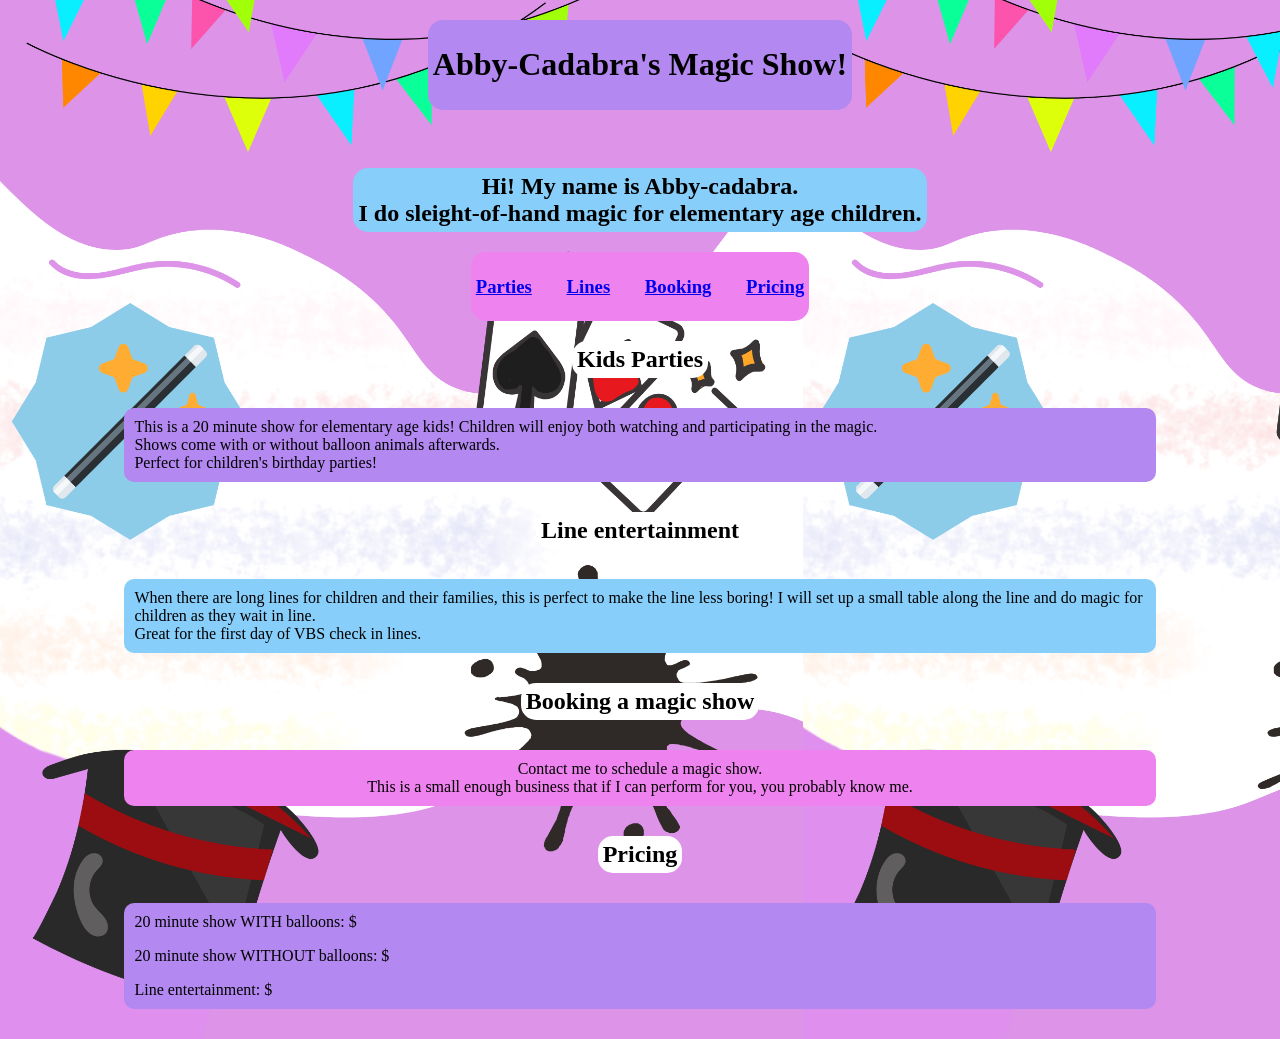
==== code/index.html @ 5446e2ca "Organize into folders" ====
<!DOCTYPE html>
<html>
    <head>
        <link rel="stylesheet" href="abracadabra.css">
        <title>Abby-Cadabra</title>
    </head>
    <body>
        <header>
            <div class="top">
            <h1>Abby-Cadabra's Magic Show!</h1>
            </div>
            <br>
            <h2 style="background-color: lightskyblue; border-color: lightskyblue;">Hi! My name is Abby-cadabra.
                <br>
                I do sleight-of-hand magic for elementary age children.
            </h2>
            <div class="navbar">
            <nav>
                <h3>
                <a href="#parties">Parties</a>
                <a href="#lines">Lines</a>
                <a href="#booking">Booking</a>
                <a href="#pricing">Pricing</a>
                </h3>
            </nav>
            </div>
            </header>
        </header>
        <section id="parties">
            <h2>Kids Parties</h2>
            <p>
                <div class="A">
                    This is a 20 minute show for elementary age kids!
                    Children will enjoy both watching and participating in the magic.
                    <br>
                    Shows come with or without balloon animals afterwards.
                    <br>
                    Perfect for children's birthday parties!
                </div>
            </p>
        </section>
        <section id="lines">
            <h2>Line entertainment</h2>
            <p>
                <div class="B">
                    When there are long lines for children and their families, this is perfect to make the line less boring!
                    I will set up a small table along the line and do magic for children as they wait in line.
                    <br>
                    Great for the first day of VBS check in lines.
                </div>
            </p>
        </section>
        <section id="booking">
            <h2>Booking a magic show</h2>
            <p>
                <div class="C">
                    Contact me to schedule a magic show.
                    <br>
                    This is a small enough business that if I can perform for you, you probably know me.
                </div>
                </p>
        </section>
        <section id="pricing">
            <h2>Pricing</h2>
            <div class="A">
                    20 minute show WITH balloons: $
                <p>
                    20 minute show WITHOUT balloons: $
                </p>
                    Line entertainment: $
            </div>
        </section>
        </body>
</html>
---- code/abracadabra.css ----
.top{
    background-color: rgb(179, 136, 240);
    width: fit-content;
    border: 5px solid rgb(179, 136, 240);
    border-radius: 15px;
    text-align: center;
    margin: 20px auto;
}
body{
    background-image: url("background.png");
    background-repeat: repeat-x;
    background-size: auto 100%;
}
.intro{
    background-color: rgb(1, 170, 200);
    text-align: center;
    border-style: solid;
    border-width: .5px;
    border-color: rgb(1, 170, 200);
}
.A{
    background-color: rgb(179, 136, 240);
    padding: 10px;
    border-radius: 10px;
    margin: 30px auto;
    width: 80%;

}
.B{
    /* background-color: rgb(125, 195, 245); */
    background-color: lightskyblue;
    border-radius: 10px;
    /* border-color: rgb(125, 195, 245); */
    margin: 30px auto;
    width: 80%;
    padding: 10px;
}
.C{
    /* background-color: rgb(241, 133, 187); */
    background-color: violet;
    width: 80%;
    border-radius: 10px;
    text-align: center;
    margin: 30px auto;
    padding: 10px;
}
.navbar{
    background-color: violet;
    width: fit-content;
    border: 5px solid violet;
    border-radius: 15px;
    text-align: center;
    margin: 20px auto;
    word-spacing: 30px;
}
h2{
    background-color: white;
    width: fit-content;
    border: 5px solid white;
    border-radius: 15px;
    text-align: center;
    margin: 20px auto;
}
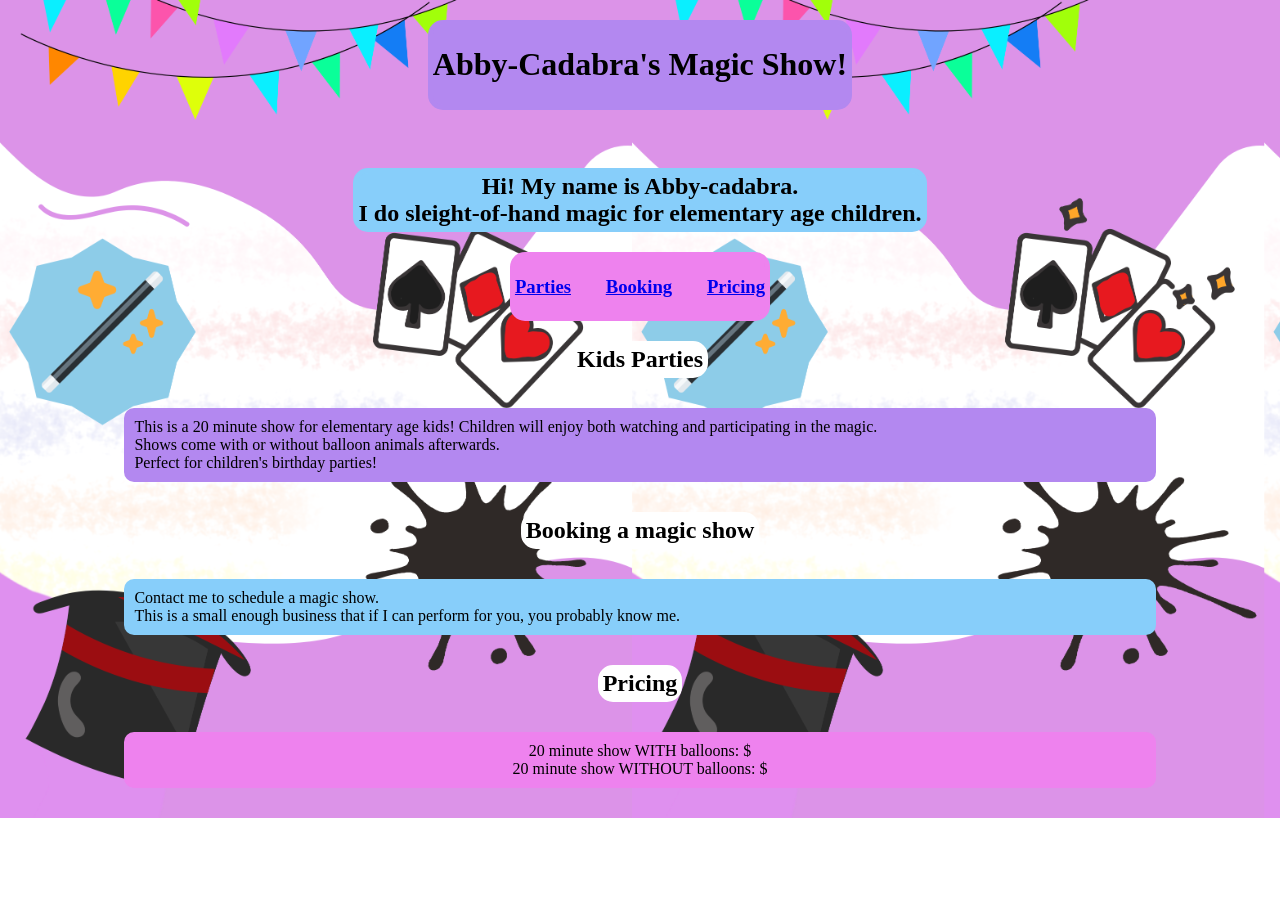
==== commit c0ca8e7f: "Remove a section" ====
--- a/code/index.html
+++ b/code/index.html
@@ -18,7 +18,6 @@
             <nav>
                 <h3>
                 <a href="#parties">Parties</a>
-                <a href="#lines">Lines</a>
                 <a href="#booking">Booking</a>
                 <a href="#pricing">Pricing</a>
                 </h3>
@@ -39,21 +38,11 @@
                 </div>
             </p>
         </section>
-        <section id="lines">
-            <h2>Line entertainment</h2>
-            <p>
-                <div class="B">
-                    When there are long lines for children and their families, this is perfect to make the line less boring!
-                    I will set up a small table along the line and do magic for children as they wait in line.
-                    <br>
-                    Great for the first day of VBS check in lines.
-                </div>
-            </p>
         </section>
         <section id="booking">
             <h2>Booking a magic show</h2>
             <p>
-                <div class="C">
+                <div class="B">
                     Contact me to schedule a magic show.
                     <br>
                     This is a small enough business that if I can perform for you, you probably know me.
@@ -62,12 +51,10 @@
         </section>
         <section id="pricing">
             <h2>Pricing</h2>
-            <div class="A">
-                    20 minute show WITH balloons: $
-                <p>
-                    20 minute show WITHOUT balloons: $
-                </p>
-                    Line entertainment: $
+            <div class="C">
+                20 minute show WITH balloons: $
+                <br>
+                20 minute show WITHOUT balloons: $
             </div>
         </section>
         </body>
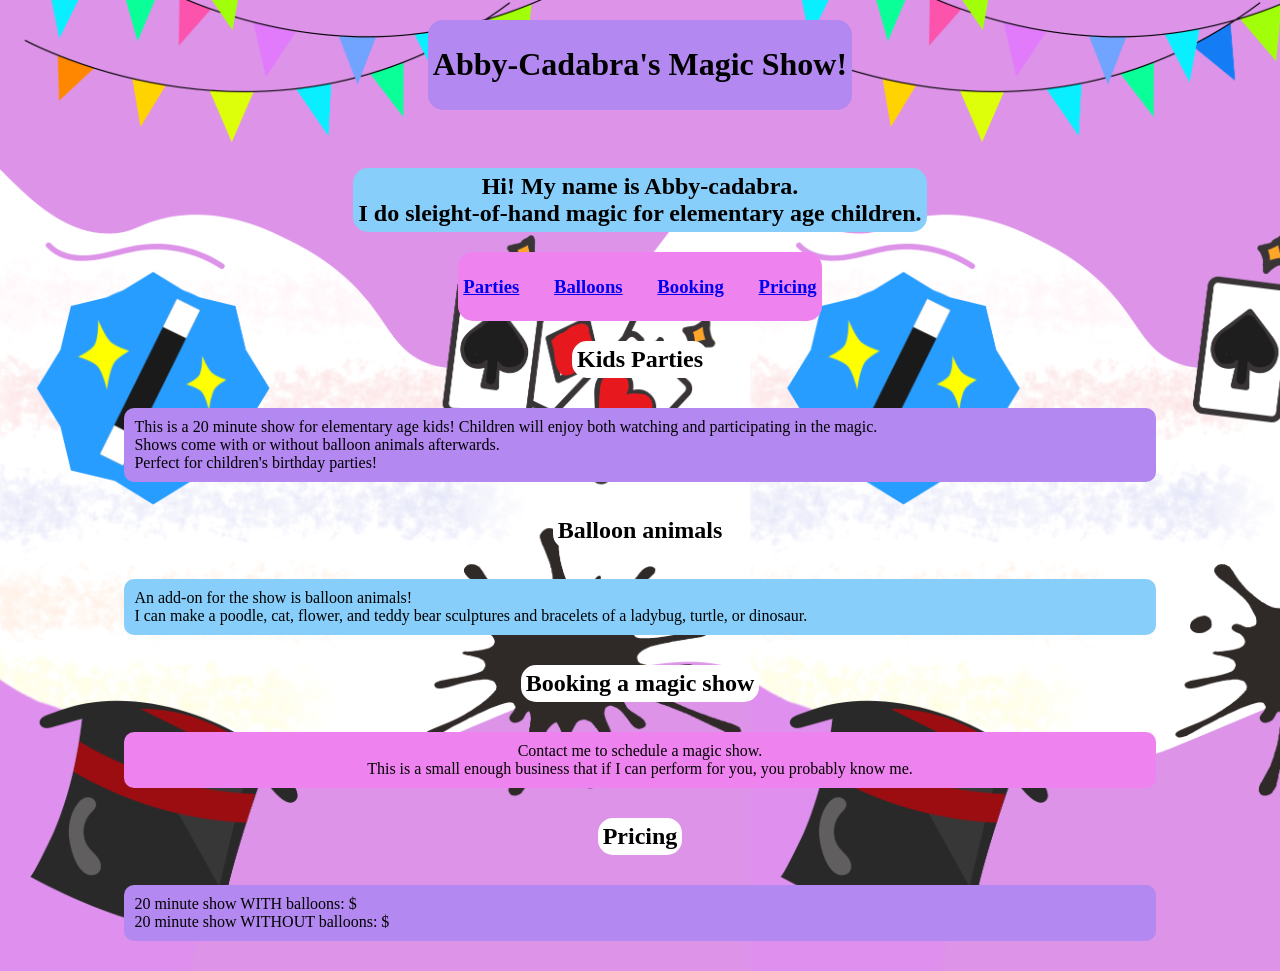
==== commit e05457df: "Add section about balloon animals" ====
--- a/code/index.html
+++ b/code/index.html
@@ -18,6 +18,7 @@
             <nav>
                 <h3>
                 <a href="#parties">Parties</a>
+                <a href="#balloons">Balloons</a>
                 <a href="#booking">Booking</a>
                 <a href="#pricing">Pricing</a>
                 </h3>
@@ -38,11 +39,18 @@
                 </div>
             </p>
         </section>
+        <section>
+            <h2>Balloon animals</h2>
+            <div class="B">
+                An add-on for the show is balloon animals!
+                <br>
+                I can make a poodle, cat, flower, and teddy bear sculptures and bracelets of a ladybug, turtle, or dinosaur.
+            </div>
         </section>
         <section id="booking">
             <h2>Booking a magic show</h2>
             <p>
-                <div class="B">
+                <div class="C">
                     Contact me to schedule a magic show.
                     <br>
                     This is a small enough business that if I can perform for you, you probably know me.
@@ -51,7 +59,7 @@
         </section>
         <section id="pricing">
             <h2>Pricing</h2>
-            <div class="C">
+            <div class="A">
                 20 minute show WITH balloons: $
                 <br>
                 20 minute show WITHOUT balloons: $
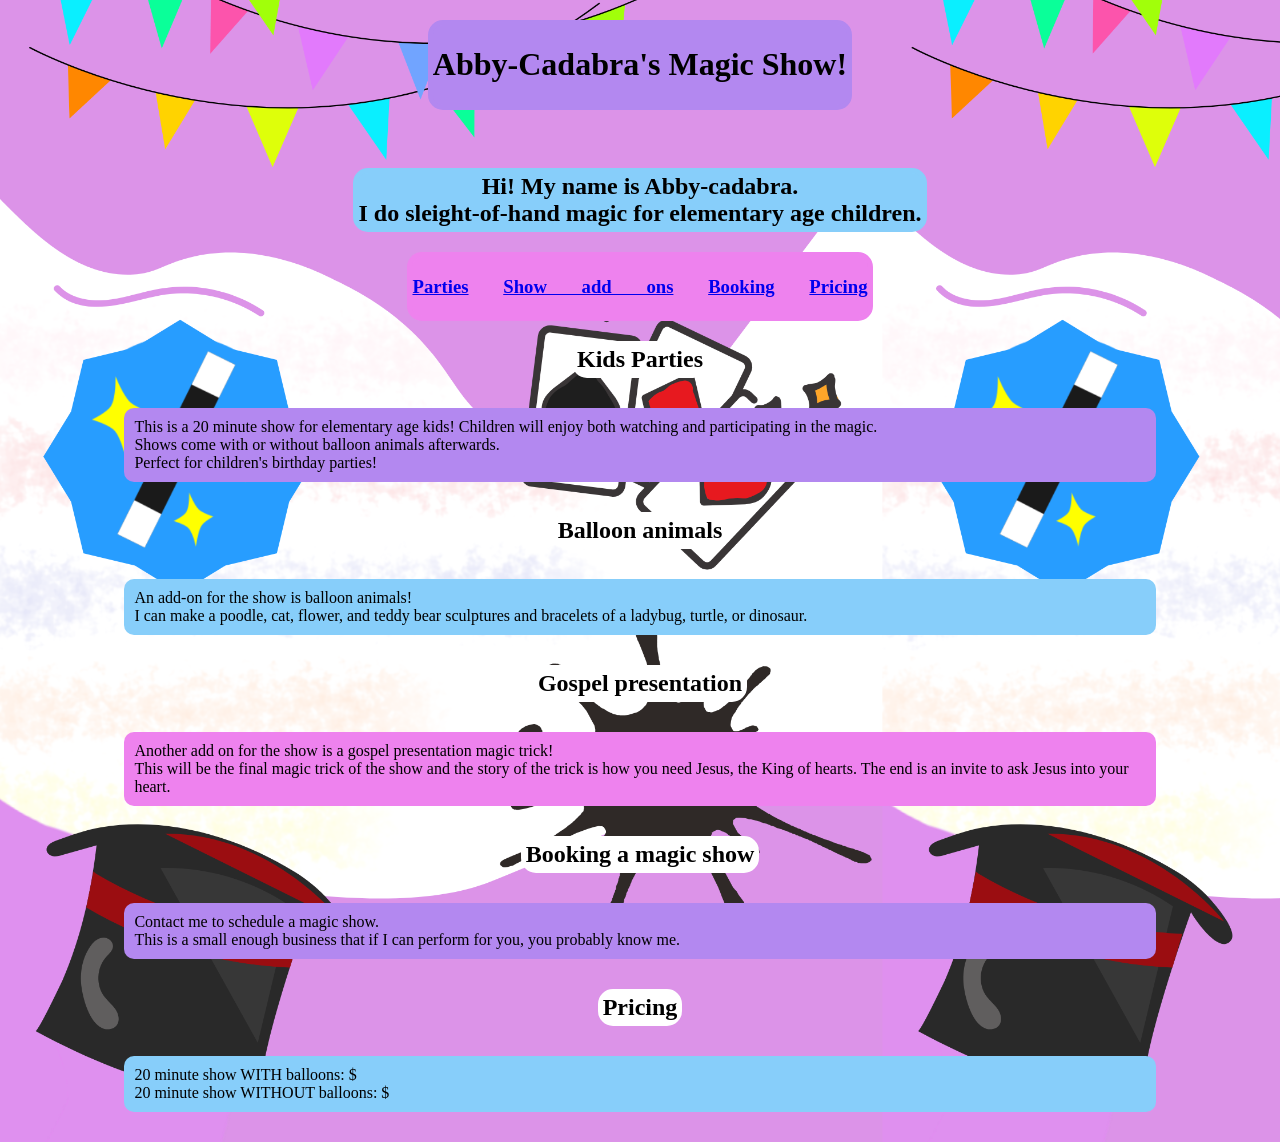
==== commit d1268cf9: "Add another add-on to the show" ====
--- a/code/index.html
+++ b/code/index.html
@@ -18,7 +18,7 @@
             <nav>
                 <h3>
                 <a href="#parties">Parties</a>
-                <a href="#balloons">Balloons</a>
+                <a href="#add-ons">Show add ons</a>
                 <a href="#booking">Booking</a>
                 <a href="#pricing">Pricing</a>
                 </h3>
@@ -39,18 +39,25 @@
                 </div>
             </p>
         </section>
-        <section>
+        <section id="add-ons">
             <h2>Balloon animals</h2>
             <div class="B">
                 An add-on for the show is balloon animals!
                 <br>
                 I can make a poodle, cat, flower, and teddy bear sculptures and bracelets of a ladybug, turtle, or dinosaur.
             </div>
+            <h2>Gospel presentation</h2>
+            <div class="C">
+                Another add on for the show is a gospel presentation magic trick!
+                <br>
+                This will be the final magic trick of the show and the story of the trick is how you need Jesus, the King of hearts.
+                The end is an invite to ask Jesus into your heart.
+            </div>
         </section>
         <section id="booking">
             <h2>Booking a magic show</h2>
             <p>
-                <div class="C">
+                <div class="A">
                     Contact me to schedule a magic show.
                     <br>
                     This is a small enough business that if I can perform for you, you probably know me.
@@ -59,7 +66,7 @@
         </section>
         <section id="pricing">
             <h2>Pricing</h2>
-            <div class="A">
+            <div class="B">
                 20 minute show WITH balloons: $
                 <br>
                 20 minute show WITHOUT balloons: $
--- a/code/abracadabra.css
+++ b/code/abracadabra.css
@@ -40,7 +40,6 @@
     background-color: violet;
     width: 80%;
     border-radius: 10px;
-    text-align: center;
     margin: 30px auto;
     padding: 10px;
 }
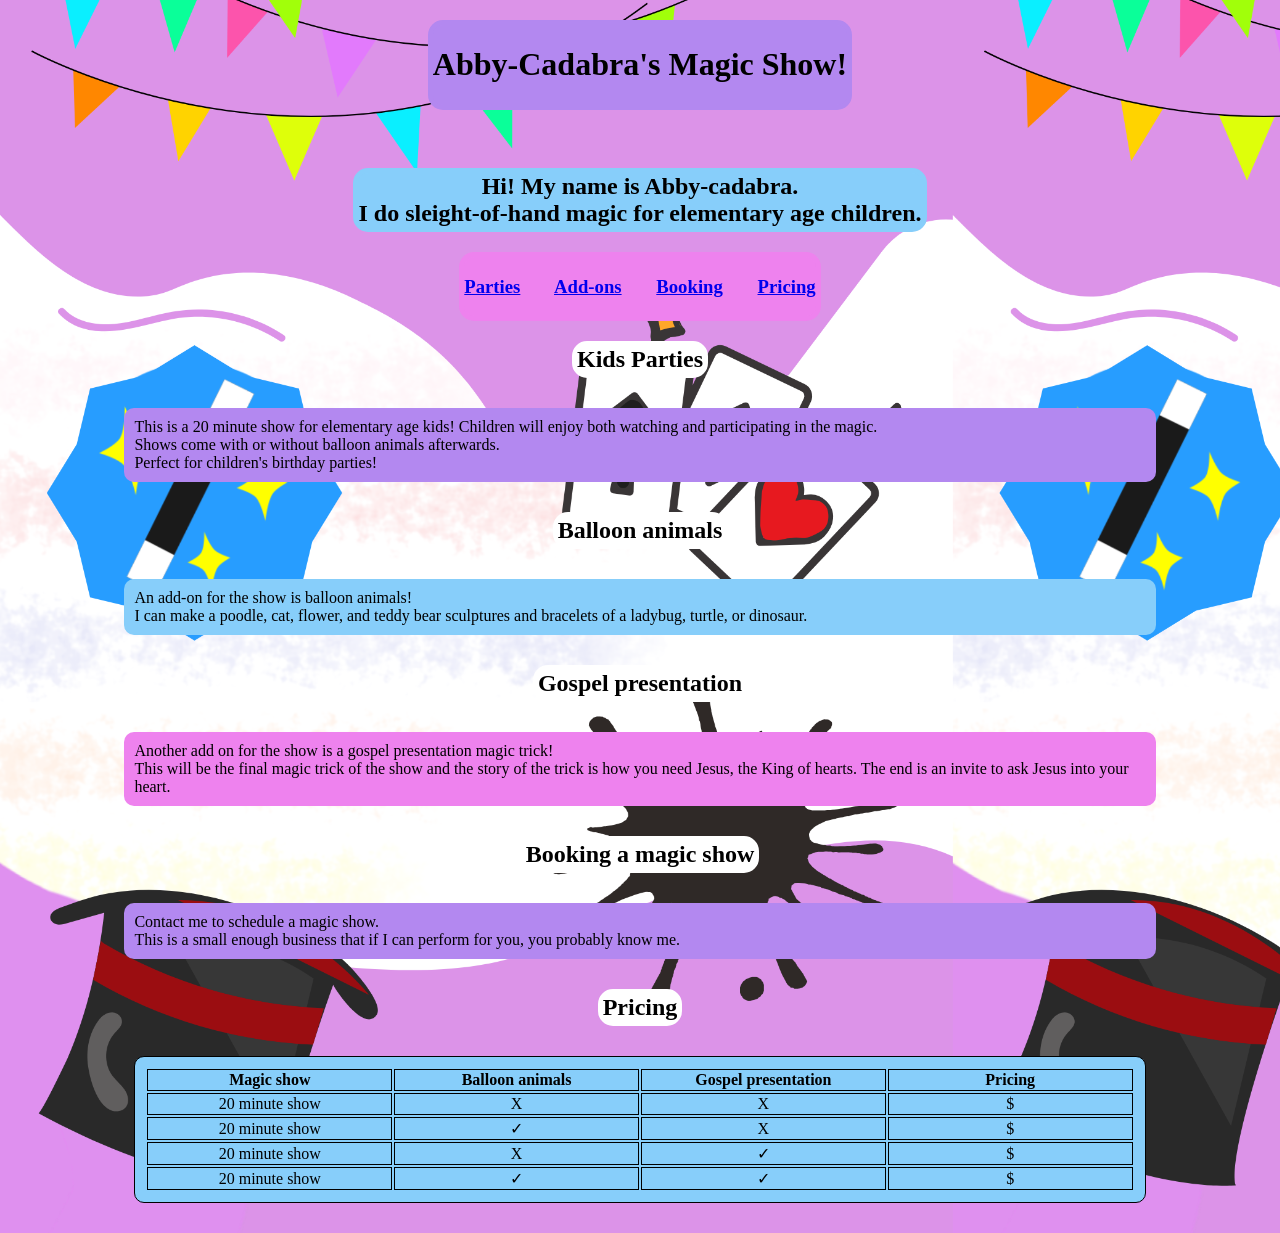
==== commit a17bc3cb: "Change pricing section to a table" ====
--- a/code/index.html
+++ b/code/index.html
@@ -18,7 +18,7 @@
             <nav>
                 <h3>
                 <a href="#parties">Parties</a>
-                <a href="#add-ons">Show add ons</a>
+                <a href="#add-ons">Add-ons</a>
                 <a href="#booking">Booking</a>
                 <a href="#pricing">Pricing</a>
                 </h3>
@@ -66,10 +66,42 @@
         </section>
         <section id="pricing">
             <h2>Pricing</h2>
-            <div class="B">
-                20 minute show WITH balloons: $
+            <div>
+                <!-- 20 minute show WITH balloons: $
                 <br>
-                20 minute show WITHOUT balloons: $
+                20 minute show WITHOUT balloons: $ -->
+                <table class="B">
+                <tr>
+                    <th>Magic show</th>
+                    <th>Balloon animals</th>
+                    <th>Gospel presentation</th>
+                    <th>Pricing</th>
+                    </tr>
+                    <tr>
+                        <td>20 minute show</td>
+                        <td>X</td>
+                        <td>X</td>
+                        <td>$ </td>
+                    </tr>
+                    <tr>
+                        <td>20 minute show</td>
+                        <td>✓</td>
+                        <td>X</td>
+                        <td>$ </td>
+                    </tr>
+                    <tr>
+                        <td>20 minute show</td>
+                        <td>X</td>
+                        <td>✓</td>
+                        <td>$ </td>
+                    </tr>
+                    <tr>
+                        <td>20 minute show</td>
+                        <td>✓</td>
+                        <td>✓</td>
+                        <td>$ </td>
+                    </tr>
+                </table>
             </div>
         </section>
         </body>
--- a/code/abracadabra.css
+++ b/code/abracadabra.css
@@ -60,3 +60,12 @@
     text-align: center;
     margin: 20px auto;
 }
+table, th, td{
+    border: 1px solid black;
+    padding: 1px;
+    width: 80%;
+    margin: 0 auto;
+    table-layout: fixed;
+    background-color: lightskyblue;
+    text-align: center;
+}
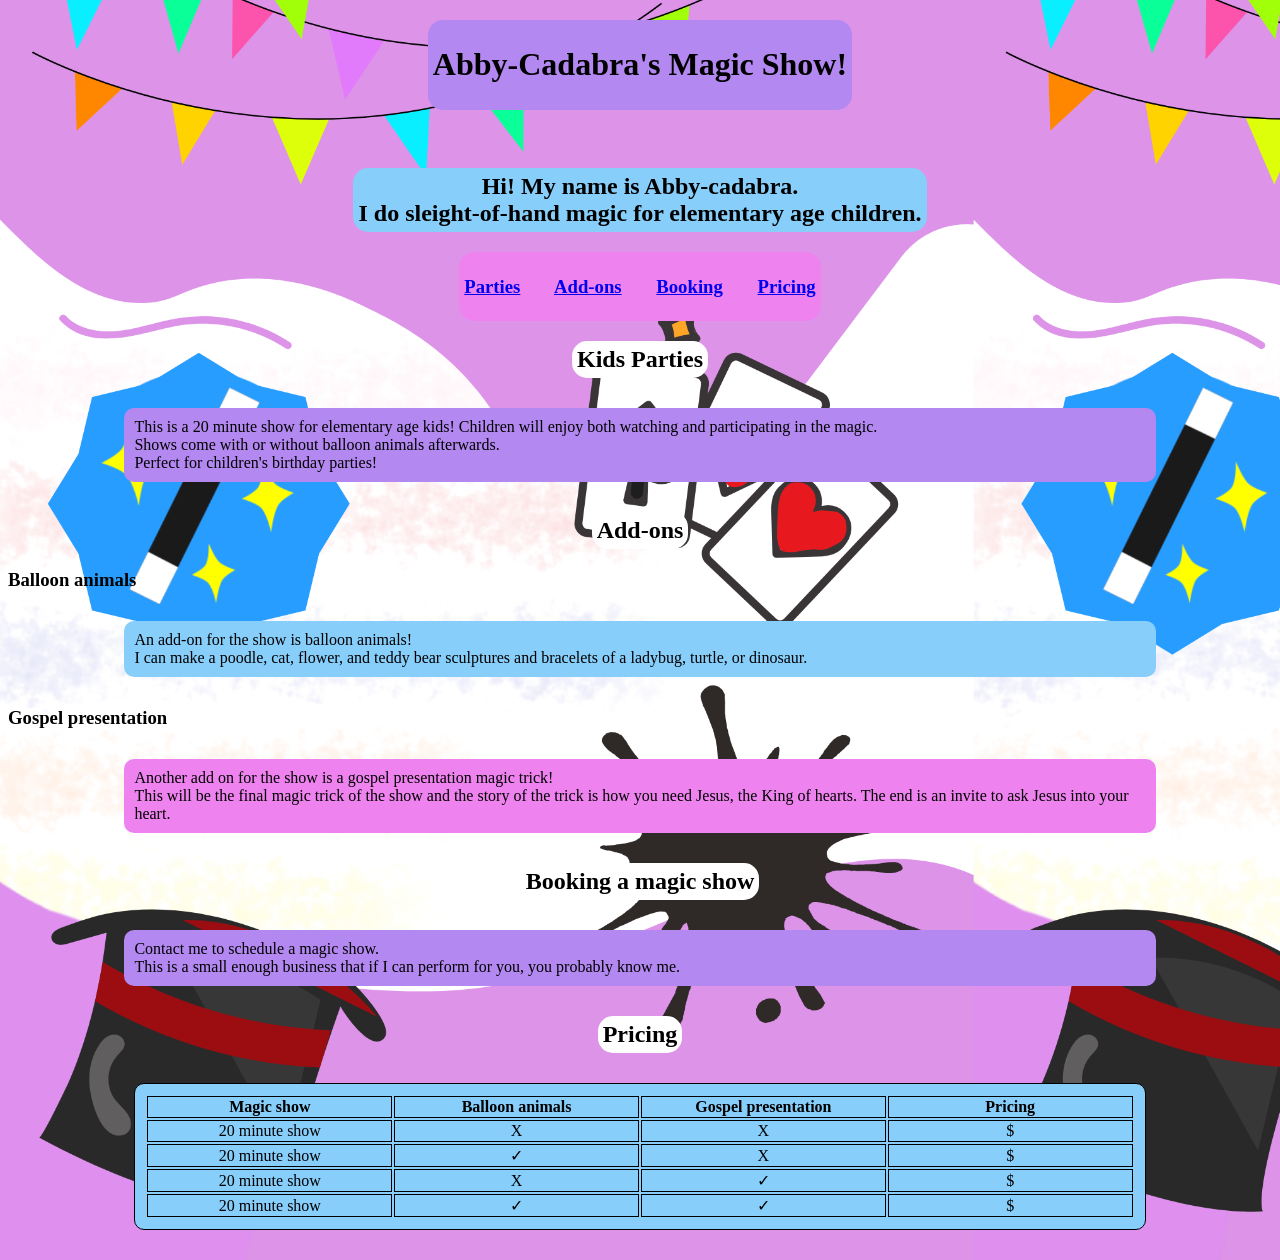
==== commit 03353149: "Add h3 formatting" ====
--- a/code/index.html
+++ b/code/index.html
@@ -40,13 +40,14 @@
             </p>
         </section>
         <section id="add-ons">
-            <h2>Balloon animals</h2>
+            <h2>Add-ons</h2>
+            <h3>Balloon animals</h3>
             <div class="B">
                 An add-on for the show is balloon animals!
                 <br>
                 I can make a poodle, cat, flower, and teddy bear sculptures and bracelets of a ladybug, turtle, or dinosaur.
             </div>
-            <h2>Gospel presentation</h2>
+            <h3>Gospel presentation</h3>
             <div class="C">
                 Another add on for the show is a gospel presentation magic trick!
                 <br>
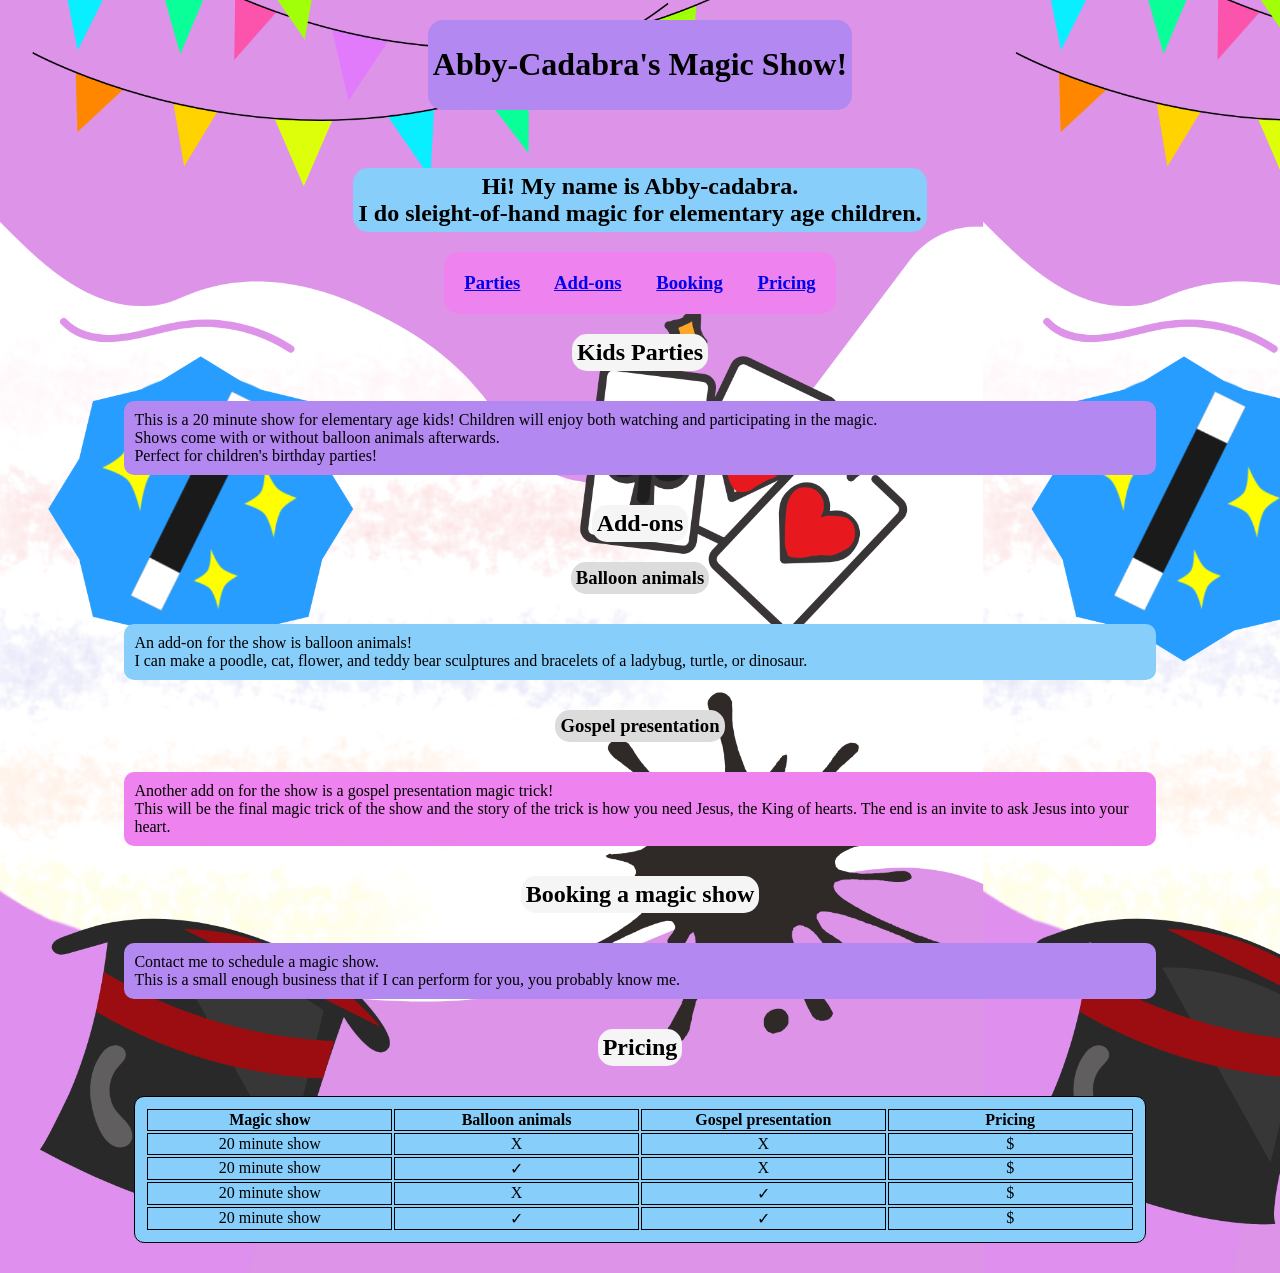
==== commit 9cea70ce: "Formatted add-ons better" ====
--- a/code/index.html
+++ b/code/index.html
@@ -14,9 +14,9 @@
                 <br>
                 I do sleight-of-hand magic for elementary age children.
             </h2>
-            <div class="navbar">
+            <div>
             <nav>
-                <h3>
+                <h3 style="background-color: violet; border: 20px solid violet; word-spacing: 30px;">
                 <a href="#parties">Parties</a>
                 <a href="#add-ons">Add-ons</a>
                 <a href="#booking">Booking</a>
--- a/code/abracadabra.css
+++ b/code/abracadabra.css
@@ -53,9 +53,17 @@
     word-spacing: 30px;
 }
 h2{
-    background-color: white;
+    background-color: whitesmoke;
     width: fit-content;
-    border: 5px solid white;
+    border: 5px solid whitesmoke;
+    border-radius: 15px;
+    text-align: center;
+    margin: 20px auto;
+}
+h3{
+    background-color: gainsboro;
+    width: fit-content;
+    border: 5px solid gainsboro;
     border-radius: 15px;
     text-align: center;
     margin: 20px auto;
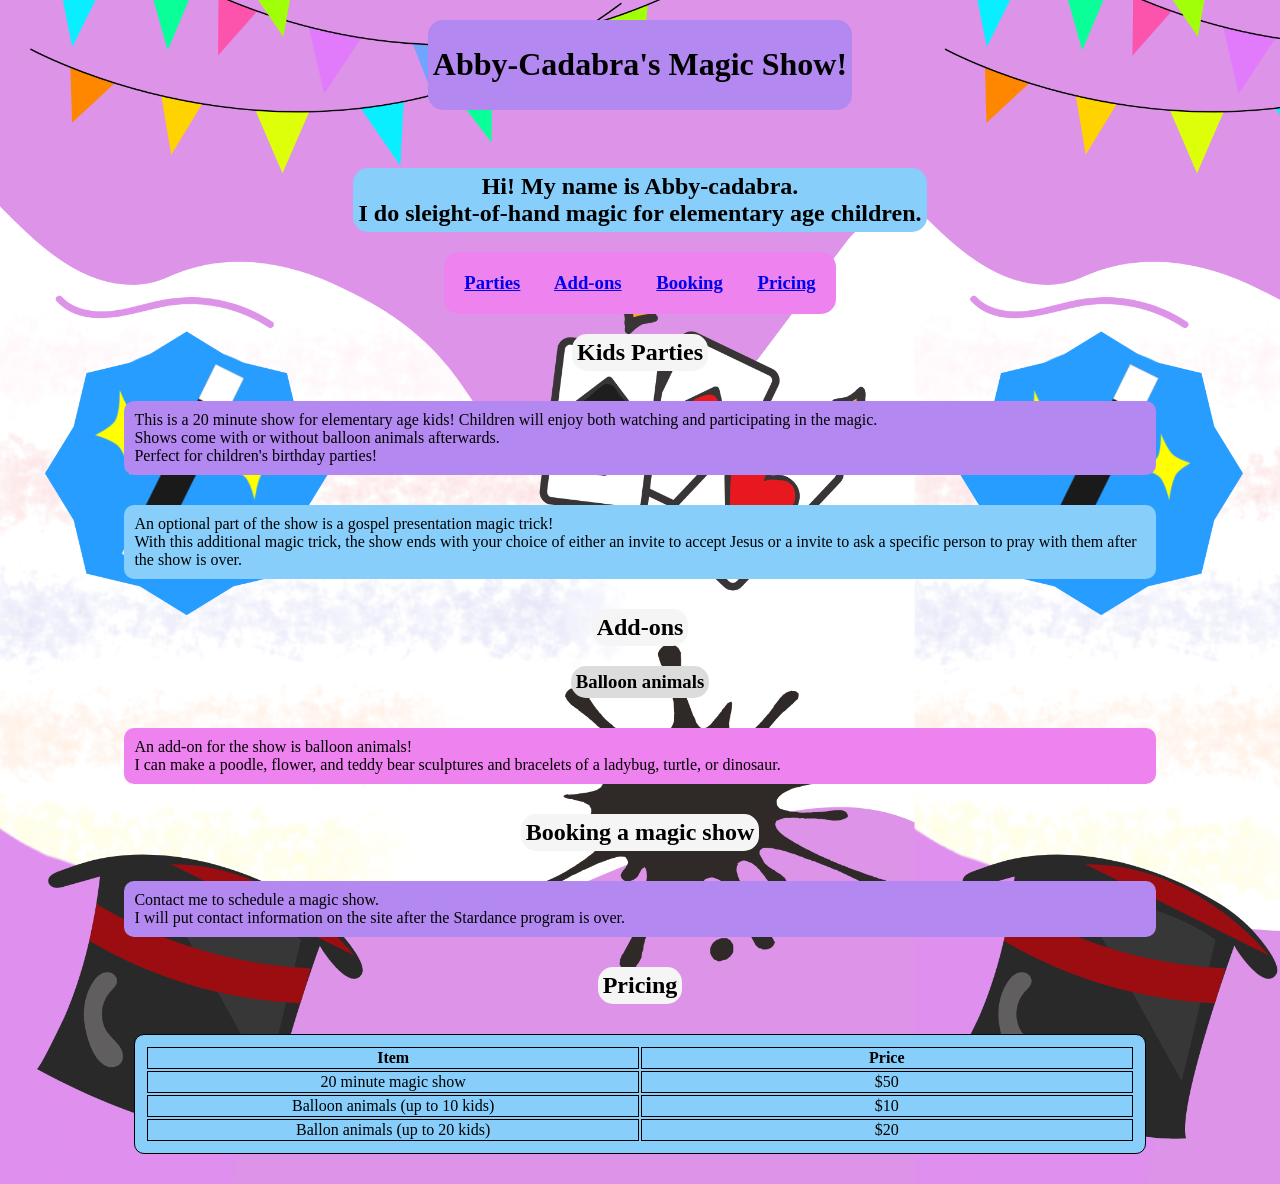
==== commit 0cc8c794: "Add pricing" ====
--- a/code/index.html
+++ b/code/index.html
@@ -3,6 +3,7 @@
     <head>
         <link rel="stylesheet" href="abracadabra.css">
         <title>Abby-Cadabra</title>
+        <link rel="icon" type="image/png" sizes="32x32" href="favicon.png">
     </head>
     <body>
         <header>
@@ -38,21 +39,22 @@
                     Perfect for children's birthday parties!
                 </div>
             </p>
+            <p>
+                <div class="B">
+                    An optional part of the show is a gospel presentation magic trick!
+                    <br>
+                    With this additional magic trick, the show ends with your choice of either an invite to accept Jesus
+                    or a invite to ask a specific person to pray with them after the show is over.
+                </div>
+            </p>
         </section>
         <section id="add-ons">
             <h2>Add-ons</h2>
             <h3>Balloon animals</h3>
-            <div class="B">
+            <div class="C">
                 An add-on for the show is balloon animals!
                 <br>
-                I can make a poodle, cat, flower, and teddy bear sculptures and bracelets of a ladybug, turtle, or dinosaur.
-            </div>
-            <h3>Gospel presentation</h3>
-            <div class="C">
-                Another add on for the show is a gospel presentation magic trick!
-                <br>
-                This will be the final magic trick of the show and the story of the trick is how you need Jesus, the King of hearts.
-                The end is an invite to ask Jesus into your heart.
+                I can make a poodle, flower, and teddy bear sculptures and bracelets of a ladybug, turtle, or dinosaur.
             </div>
         </section>
         <section id="booking">
@@ -61,46 +63,29 @@
                 <div class="A">
                     Contact me to schedule a magic show.
                     <br>
-                    This is a small enough business that if I can perform for you, you probably know me.
+                    I will put contact information on the site after the Stardance program is over.
                 </div>
                 </p>
         </section>
         <section id="pricing">
             <h2>Pricing</h2>
             <div>
-                <!-- 20 minute show WITH balloons: $
-                <br>
-                20 minute show WITHOUT balloons: $ -->
                 <table class="B">
                 <tr>
-                    <th>Magic show</th>
-                    <th>Balloon animals</th>
-                    <th>Gospel presentation</th>
-                    <th>Pricing</th>
+                    <th>Item</th>
+                    <th>Price</th>
                     </tr>
                     <tr>
-                        <td>20 minute show</td>
-                        <td>X</td>
-                        <td>X</td>
-                        <td>$ </td>
+                        <td>20 minute magic show</td>
+                        <td>$50</td>
                     </tr>
                     <tr>
-                        <td>20 minute show</td>
-                        <td>✓</td>
-                        <td>X</td>
-                        <td>$ </td>
+                        <td>Balloon animals (up to 10 kids)</td>
+                        <td>$10</td>
                     </tr>
                     <tr>
-                        <td>20 minute show</td>
-                        <td>X</td>
-                        <td>✓</td>
-                        <td>$ </td>
-                    </tr>
-                    <tr>
-                        <td>20 minute show</td>
-                        <td>✓</td>
-                        <td>✓</td>
-                        <td>$ </td>
+                        <td>Ballon animals (up to 20 kids)</td>
+                        <td>$20</td>
                     </tr>
                 </table>
             </div>
